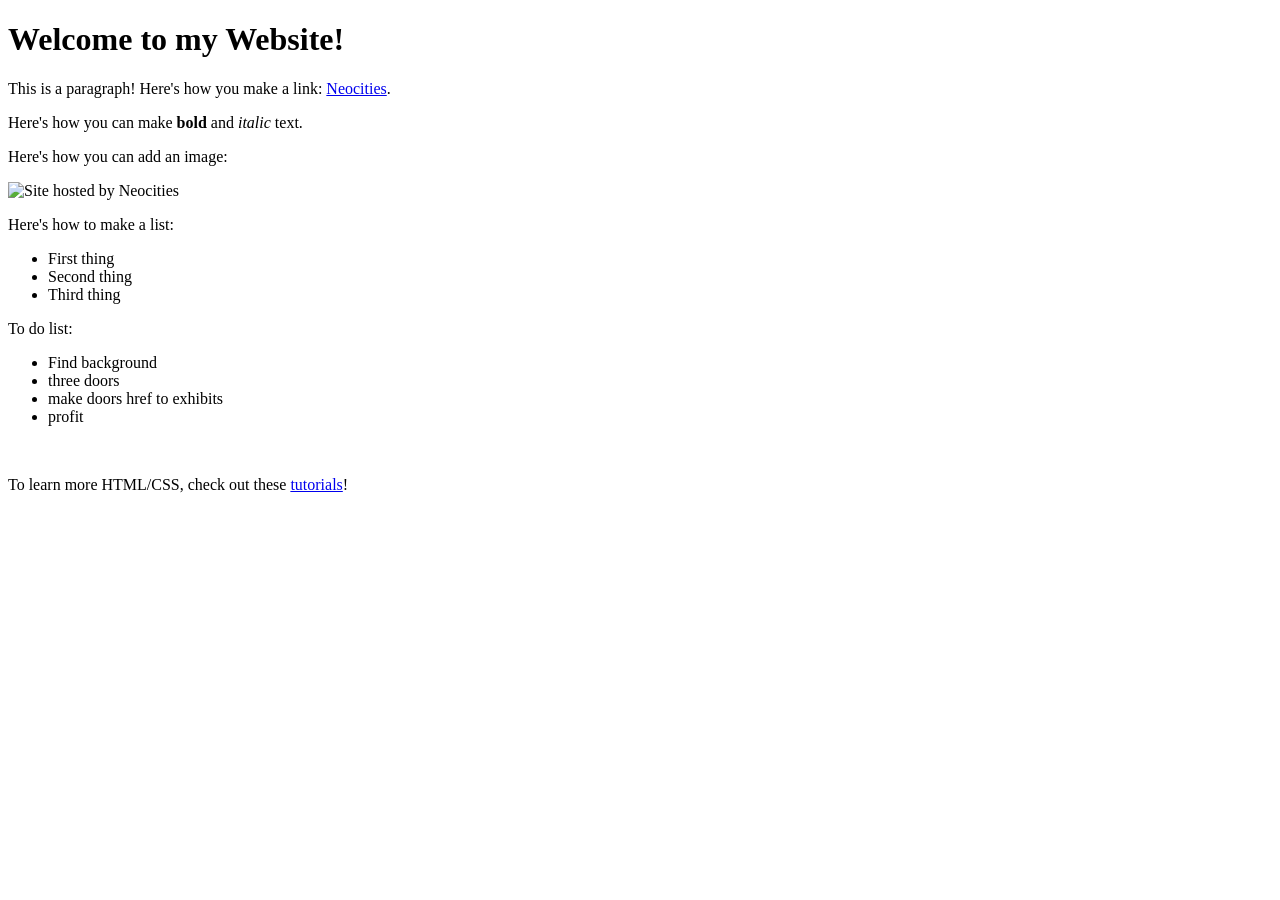
==== index.html @ 5db39d36 "Create index.html" ====
<!DOCTYPE html>
<html>
  <head>
    <meta charset="UTF-8">
    <meta name="viewport" content="width=device-width, initial-scale=1.0">
    <title>The web site of pleasedontlook</title>
    <!-- The style.css file allows you to change the look of your web pages.
         If you include the next line in all your web pages, they will all share the same look.
         This makes it easier to make new pages for your site. -->
    <link href="/style.css" rel="stylesheet" type="text/css" media="all">
  </head>
  <!--body style="background: url('https://images.rawpixel.com/image_social_landscape/cHJpdmF0ZS9sci9pbWFnZXMvd2Vic2l0ZS8yMDI0LTAyL3Jhd3BpeGVsb2ZmaWNlMTRfcGhvdG9fb2ZfZW1wdHlfc21vb3RoX3dhbGxfdGhhdF9pc19yZWFkeV90b19iZV83NmFlOWYwZS01MDQ4LTQ1MDEtYTQ2Mi1lOTUxODExMDY5NTlfMS5qcGc.jpg'); height: 100%; background-position: center; background-size: cover; background-repeat: no-repeat;"-->
  <body style="background-image: url(wall.jpg); height: 100%; background-position: center; background-size: cover; background-repeat: no-repeat;">
    <h1>Welcome to my Website!</h1>

    <p>This is a paragraph! Here's how you make a link: <a href="https://neocities.org">Neocities</a>.</p>

    <p>Here's how you can make <strong>bold</strong> and <em>italic</em> text.</p>

    <p>Here's how you can add an image:</p>
    <img src="/neocities.png" alt="Site hosted by Neocities">

    <p>Here's how to make a list:</p>

    <ul>
      <li>First thing</li>
      <li>Second thing</li>
      <li>Third thing</li>
    </ul>
    
    <p>To do list:</p>
    
    <ul>
      <li>Find background</li>
      <li>three doors</li>
      <li>make doors href to exhibits</li>
      <li>profit</li>
    </ul>
    
    <!--div class="images"-->
      <!--div class="door"><a href="/natural-history.html"><img alt="first door" src="https://www.pngarts.com/files/7/Exterior-Wooden-Door-PNG-Image.png" ></a></div-->
    <!--/div-->
    
    <a href="/natural-history.html"><img class="door1" src="https://www.pngarts.com/files/7/Exterior-Wooden-Door-PNG-Image.png" alt=""></a>
    <a href="/air-and-space.html"><img class="door2" src="https://www.pngall.com/wp-content/uploads/11/Cute-Puppy-PNG-Cutout.png" alt=""></a>
    <a href="/art.html"><img class="door3" src="https://www.pngarts.com/files/7/Exterior-Wooden-Door-PNG-Image.png" alt=""></a>

    <p>To learn more HTML/CSS, check out these <a href="https://neocities.org/tutorials">tutorials</a>!</p>
  </body>
</html>
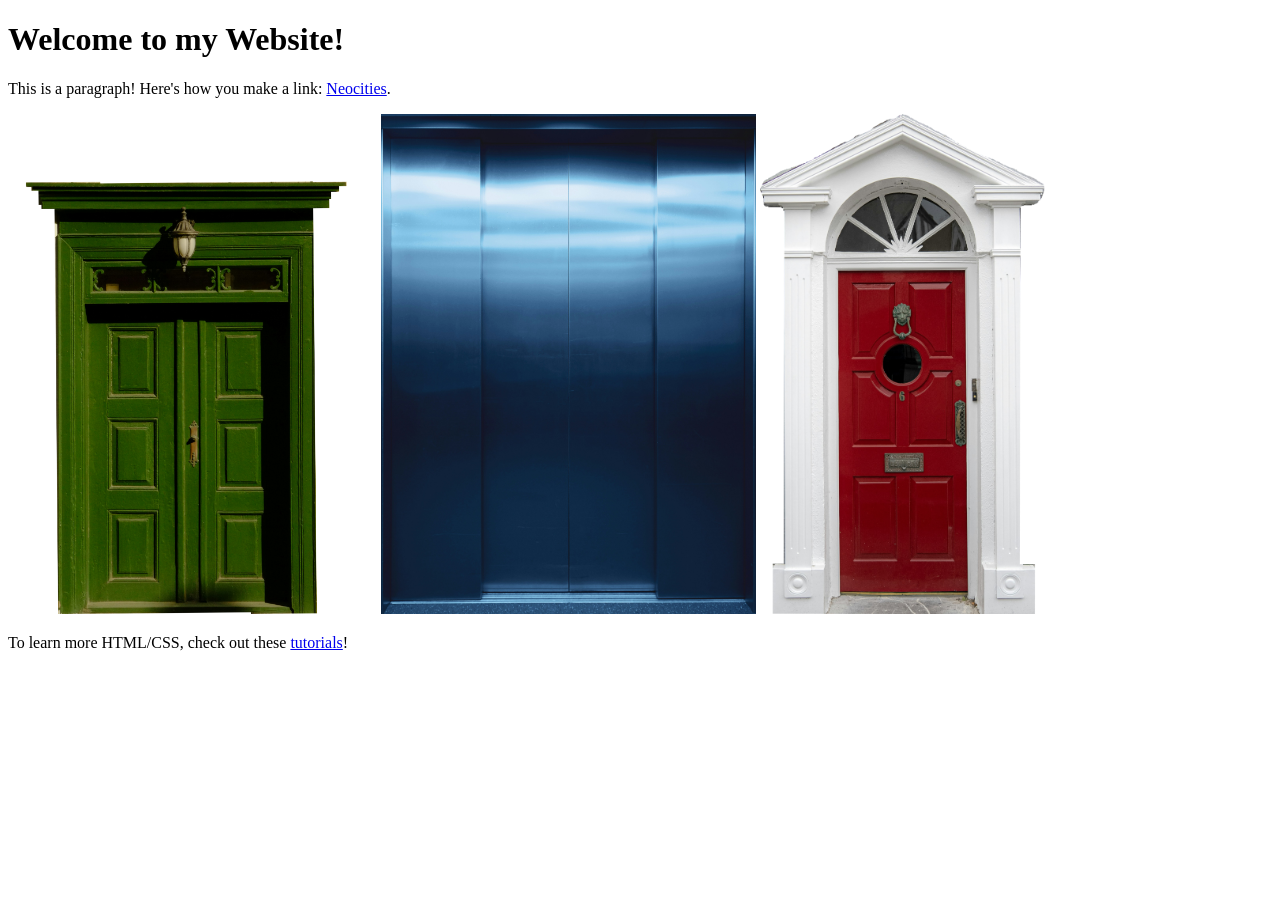
==== commit 02e80cf5: "added and linked doors" ====
--- a/index.html
+++ b/index.html
@@ -3,11 +3,22 @@
   <head>
     <meta charset="UTF-8">
     <meta name="viewport" content="width=device-width, initial-scale=1.0">
-    <title>The web site of pleasedontlook</title>
+    <title>angelversary</title>
     <!-- The style.css file allows you to change the look of your web pages.
          If you include the next line in all your web pages, they will all share the same look.
          This makes it easier to make new pages for your site. -->
     <link href="/style.css" rel="stylesheet" type="text/css" media="all">
+    <style>
+      .door1:hover {
+        content: url('psds/door1.png');
+      }
+      .door2:hover {
+        content: url('psds/door2.png');
+      }
+      .door3:hover {
+        content: url('psds/door3.png');
+      }
+    </style>
   </head>
   <!--body style="background: url('https://images.rawpixel.com/image_social_landscape/cHJpdmF0ZS9sci9pbWFnZXMvd2Vic2l0ZS8yMDI0LTAyL3Jhd3BpeGVsb2ZmaWNlMTRfcGhvdG9fb2ZfZW1wdHlfc21vb3RoX3dhbGxfdGhhdF9pc19yZWFkeV90b19iZV83NmFlOWYwZS01MDQ4LTQ1MDEtYTQ2Mi1lOTUxODExMDY5NTlfMS5qcGc.jpg'); height: 100%; background-position: center; background-size: cover; background-repeat: no-repeat;"-->
   <body style="background-image: url(wall.jpg); height: 100%; background-position: center; background-size: cover; background-repeat: no-repeat;">
@@ -15,35 +26,14 @@
 
     <p>This is a paragraph! Here's how you make a link: <a href="https://neocities.org">Neocities</a>.</p>
 
-    <p>Here's how you can make <strong>bold</strong> and <em>italic</em> text.</p>
-
-    <p>Here's how you can add an image:</p>
-    <img src="/neocities.png" alt="Site hosted by Neocities">
-
-    <p>Here's how to make a list:</p>
-
-    <ul>
-      <li>First thing</li>
-      <li>Second thing</li>
-      <li>Third thing</li>
-    </ul>
-    
-    <p>To do list:</p>
-    
-    <ul>
-      <li>Find background</li>
-      <li>three doors</li>
-      <li>make doors href to exhibits</li>
-      <li>profit</li>
-    </ul>
     
     <!--div class="images"-->
       <!--div class="door"><a href="/natural-history.html"><img alt="first door" src="https://www.pngarts.com/files/7/Exterior-Wooden-Door-PNG-Image.png" ></a></div-->
     <!--/div-->
     
-    <a href="/natural-history.html"><img class="door1" src="https://www.pngarts.com/files/7/Exterior-Wooden-Door-PNG-Image.png" alt=""></a>
-    <a href="/air-and-space.html"><img class="door2" src="https://www.pngall.com/wp-content/uploads/11/Cute-Puppy-PNG-Cutout.png" alt=""></a>
-    <a href="/art.html"><img class="door3" src="https://www.pngarts.com/files/7/Exterior-Wooden-Door-PNG-Image.png" alt=""></a>
+    <a href="/natural-history.html"><img class="door1" src="doors/door1closed.png" alt=""></a>
+    <a href="/air-and-space.html"><img class="door2" src="doors/door2closed.png" alt=""></a>
+    <a href="/art.html"><img class="door3" src="doors/door3closed.png" alt=""></a>
 
     <p>To learn more HTML/CSS, check out these <a href="https://neocities.org/tutorials">tutorials</a>!</p>
   </body>
--- a/style.css
+++ b/style.css
@@ -0,0 +1,31 @@
+/* CSS is how you can add style to your website, such as colors, fonts, and positioning of your
+   HTML content. To learn how to do something, just try searching Google for questions like
+   "how to change link color." */
+
+body {
+  background-color: white;
+  color: black;
+  font-family: Verdana;
+}
+
+.door1 {
+  /*position: absolute;*/
+  /*top: 50%;
+  left: 40%;*/
+  /*width:350px;*/
+  height: 500px;
+}
+.door2 {
+  /*position: absolute;*/
+  /*top: 50%;
+  left: 40%;*/
+  /*width:350px;*/
+  height: 500px;
+}
+.door3 {
+  /*position: absolute;*/
+  /*top: 50%;
+  left: 40%;*/
+  /*width:350px;*/
+  height: 500px;
+}
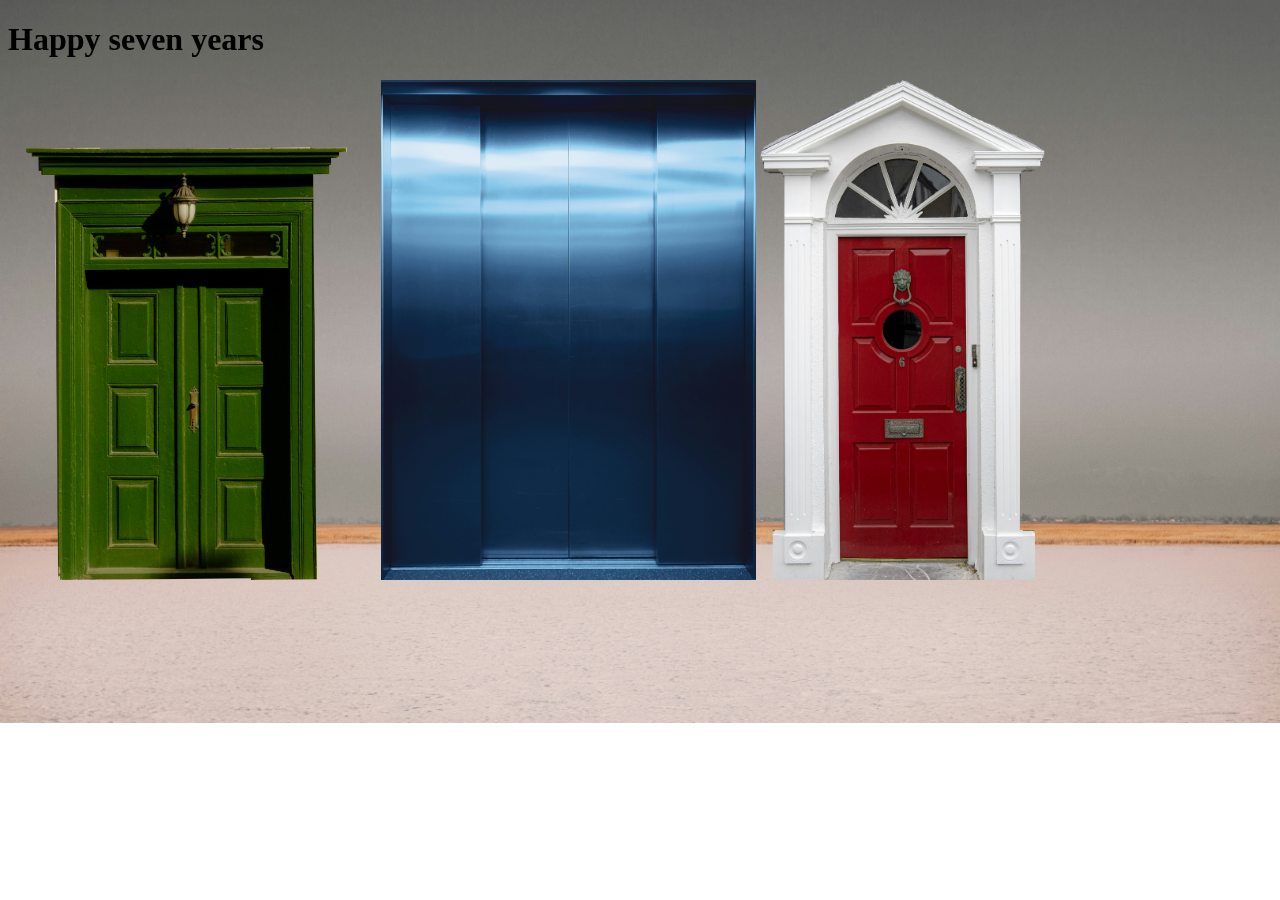
==== commit 03512e48: "Update index.html" ====
--- a/index.html
+++ b/index.html
@@ -10,31 +10,22 @@
     <link href="/style.css" rel="stylesheet" type="text/css" media="all">
     <style>
       .door1:hover {
-        content: url('psds/door1.png');
+        content: url('doors/door1.png');
       }
       .door2:hover {
-        content: url('psds/door2.png');
+        content: url('doors/door2.png');
       }
       .door3:hover {
-        content: url('psds/door3.png');
+        content: url('doors/door3.png');
       }
     </style>
   </head>
-  <!--body style="background: url('https://images.rawpixel.com/image_social_landscape/cHJpdmF0ZS9sci9pbWFnZXMvd2Vic2l0ZS8yMDI0LTAyL3Jhd3BpeGVsb2ZmaWNlMTRfcGhvdG9fb2ZfZW1wdHlfc21vb3RoX3dhbGxfdGhhdF9pc19yZWFkeV90b19iZV83NmFlOWYwZS01MDQ4LTQ1MDEtYTQ2Mi1lOTUxODExMDY5NTlfMS5qcGc.jpg'); height: 100%; background-position: center; background-size: cover; background-repeat: no-repeat;"-->
-  <body style="background-image: url(wall.jpg); height: 100%; background-position: center; background-size: cover; background-repeat: no-repeat;">
-    <h1>Welcome to my Website!</h1>
-
-    <p>This is a paragraph! Here's how you make a link: <a href="https://neocities.org">Neocities</a>.</p>
-
-    
-    <!--div class="images"-->
-      <!--div class="door"><a href="/natural-history.html"><img alt="first door" src="https://www.pngarts.com/files/7/Exterior-Wooden-Door-PNG-Image.png" ></a></div-->
-    <!--/div-->
+  <body style="background-image: url(doors/back.jpg); height: 100%; background-position: center; background-size: cover; background-repeat: no-repeat;">
+    <h1>Happy seven years</h1>
     
     <a href="/natural-history.html"><img class="door1" src="doors/door1closed.png" alt=""></a>
     <a href="/air-and-space.html"><img class="door2" src="doors/door2closed.png" alt=""></a>
     <a href="/art.html"><img class="door3" src="doors/door3closed.png" alt=""></a>
 
-    <p>To learn more HTML/CSS, check out these <a href="https://neocities.org/tutorials">tutorials</a>!</p>
   </body>
 </html>
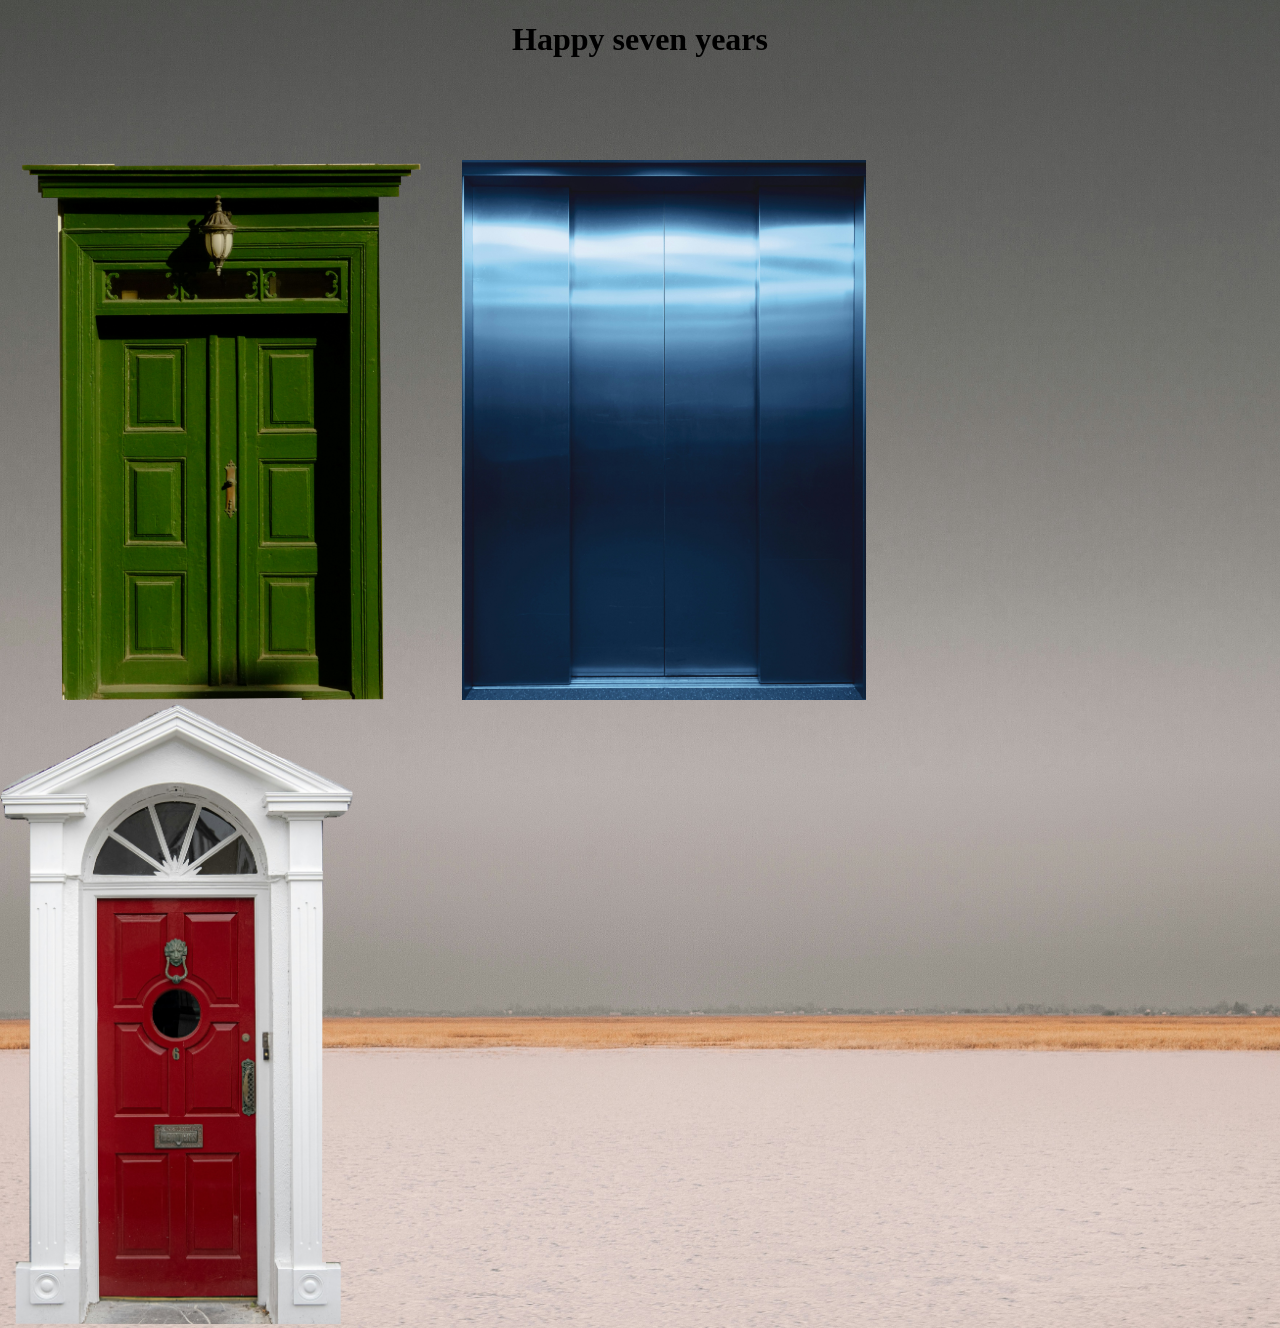
==== commit 14389821: "Update index.html" ====
--- a/index.html
+++ b/index.html
@@ -9,6 +9,55 @@
          This makes it easier to make new pages for your site. -->
     <link href="/style.css" rel="stylesheet" type="text/css" media="all">
     <style>
+      html, body {
+        margin: 0;
+        width: 100%;
+        min-height: 100%;
+      }
+      body {
+        min-height: 100vh;
+
+        background-image: url("doors/back.jpg");
+        background-position: center;
+        background-size: cover;
+        background-repeat: no-repeat;
+      }
+      .door-container {
+        display: flex;
+        justify-content: space-evenly;
+        align-items: flex-end;
+        
+        position: absolute;
+        bottom: 12vh;
+
+        width: 100%;
+        height: 78vh;
+
+        padding: 0 2%;
+        box-sizing: border-box;
+      }
+
+      .door-container a {
+        display: flex;
+        justify-content: center;
+        align-items: flex-end;
+
+        height: 100%;
+        max-width: 30%;
+      }
+
+      .door-container img {
+        object-fit: contain;
+      }
+      .door1{
+        height: clamp(300px, 78vh, 620px); 
+      }
+      .door2{
+        height: clamp(300px, 60vh, 620px); 
+      }
+      .door3{
+        height: clamp(300px, 80vh, 620px); 
+      }
       .door1:hover {
         content: url('doors/door1.png');
       }
@@ -20,8 +69,8 @@
       }
     </style>
   </head>
-  <body style="background-image: url(doors/back.jpg); height: 100%; background-position: center; background-size: cover; background-repeat: no-repeat;">
-    <h1>Happy seven years</h1>
+  <body>
+    <h1 style="text-align: center;">Happy seven years</h1>
     
     <a href="/natural-history.html"><img class="door1" src="doors/door1closed.png" alt=""></a>
     <a href="/air-and-space.html"><img class="door2" src="doors/door2closed.png" alt=""></a>
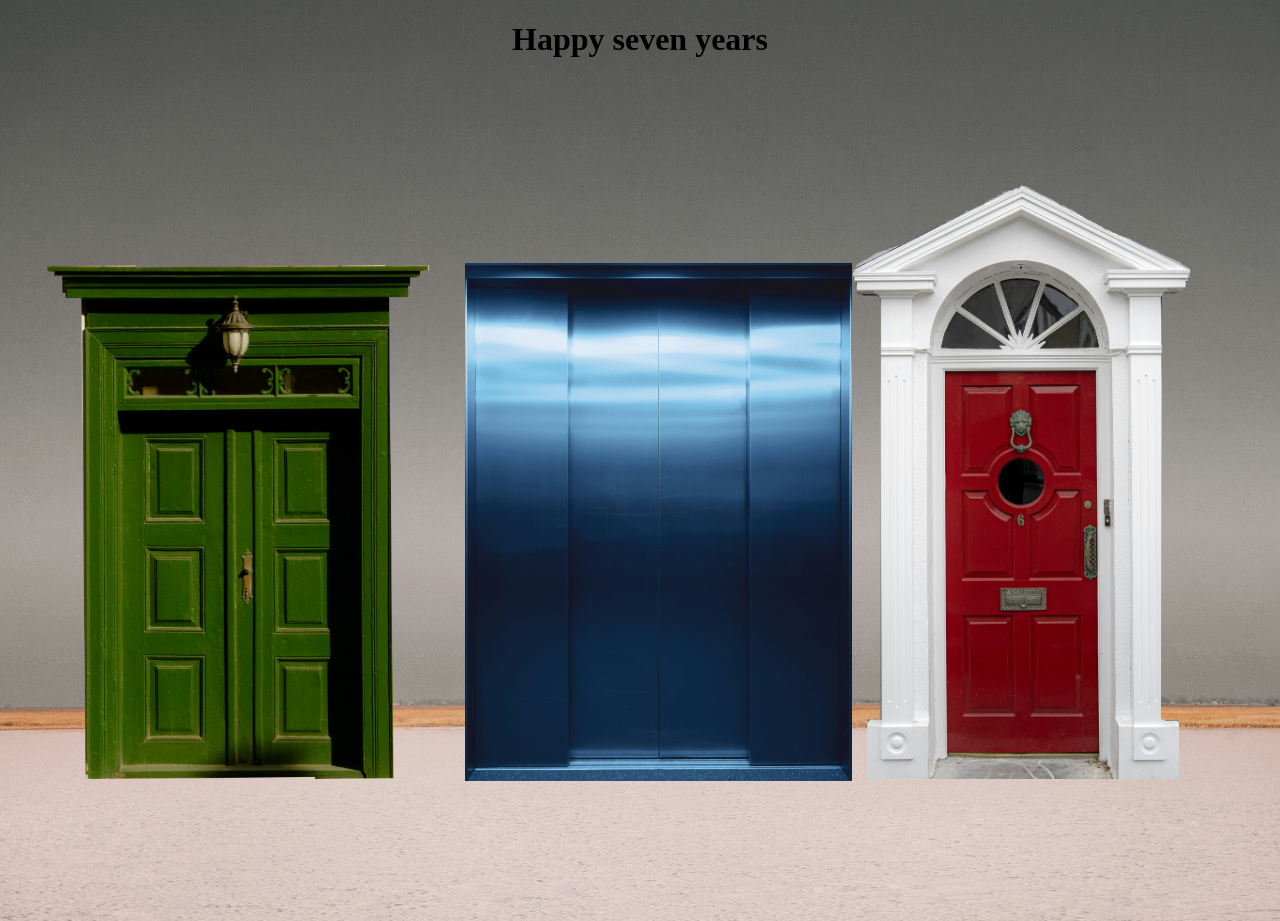
==== commit 6873f2f4: "Update index.html" ====
--- a/index.html
+++ b/index.html
@@ -4,9 +4,6 @@
     <meta charset="UTF-8">
     <meta name="viewport" content="width=device-width, initial-scale=1.0">
     <title>angelversary</title>
-    <!-- The style.css file allows you to change the look of your web pages.
-         If you include the next line in all your web pages, they will all share the same look.
-         This makes it easier to make new pages for your site. -->
     <link href="/style.css" rel="stylesheet" type="text/css" media="all">
     <style>
       html, body {
@@ -28,6 +25,7 @@
         align-items: flex-end;
         
         position: absolute;
+        left: 0;
         bottom: 12vh;
 
         width: 100%;
@@ -43,11 +41,14 @@
         align-items: flex-end;
 
         height: 100%;
-        max-width: 30%;
+        /* max-width: 30%; */
       }
 
       .door-container img {
+        display: block;
         object-fit: contain;
+        width: auto;
+        max-width: 100%;
       }
       .door1{
         height: clamp(300px, 78vh, 620px); 
@@ -72,9 +73,12 @@
   <body>
     <h1 style="text-align: center;">Happy seven years</h1>
     
-    <a href="/natural-history.html"><img class="door1" src="doors/door1closed.png" alt=""></a>
-    <a href="/air-and-space.html"><img class="door2" src="doors/door2closed.png" alt=""></a>
-    <a href="/art.html"><img class="door3" src="doors/door3closed.png" alt=""></a>
+    <div class="door-container">
+      <a href="/natural-history.html"><img class="door1" src="doors/door1closed.png" alt=""></a>
+      <a href="/air-and-space.html"><img class="door2" src="doors/door2closed.png" alt=""></a>
+      <a href="/art.html"><img class="door3" src="doors/door3closed.png" alt=""></a>
+    </div>
+    
 
   </body>
 </html>
